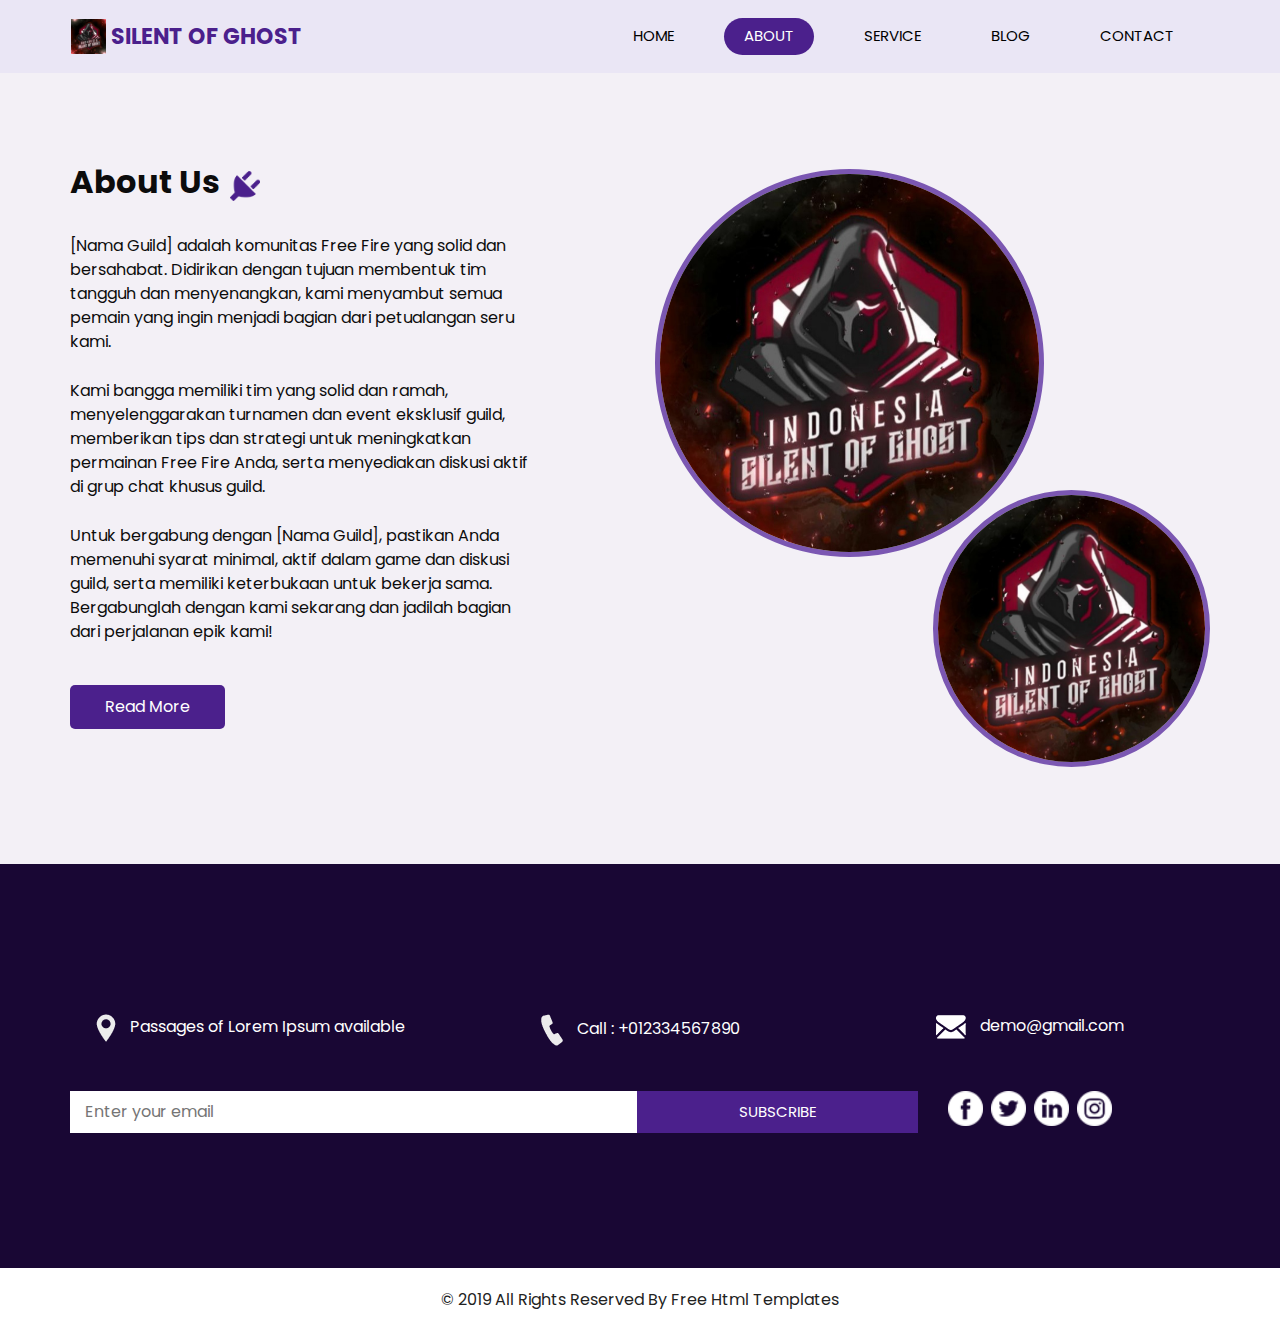
==== about.html @ 3e4c9d4e "my guild" ====
<!DOCTYPE html>
<html>

<head>
  <!-- Basic -->
  <meta charset="utf-8" />
  <meta http-equiv="X-UA-Compatible" content="IE=edge" />
  <!-- Mobile Metas -->
  <meta name="viewport" content="width=device-width, initial-scale=1, shrink-to-fit=no" />
  <!-- Site Metas -->
  <meta name="keywords" content="" />
  <meta name="description" content="" />
  <meta name="author" content="" />

  <title>SILENT OF GHOST</title>

  <!-- slider stylesheet -->
  <link rel="stylesheet" type="text/css" href="https://cdnjs.cloudflare.com/ajax/libs/OwlCarousel2/2.1.3/assets/owl.carousel.min.css" />

  <!-- bootstrap core css -->
  <link rel="stylesheet" type="text/css" href="css/bootstrap.css" />

  <!-- fonts style -->
  <link href="https://fonts.googleapis.com/css?family=Poppins:400,600,700&display=swap" rel="stylesheet">
  <!-- Custom styles for this template -->
  <link href="css/style.css" rel="stylesheet" />
  <!-- responsive style -->
  <link href="css/responsive.css" rel="stylesheet" />
</head>

<body class="sub_page">

  <div class="hero_area">
    <!-- header section strats -->
    <header class="header_section">
      <div class="container">
        <nav class="navbar navbar-expand-lg custom_nav-container ">
          <a class="navbar-brand" href="index.html">
            <img src="images/logo.png" alt="">
            <span>
              SILENT OF GHOST
            </span>
          </a>
          <button class="navbar-toggler" type="button" data-toggle="collapse" data-target="#navbarSupportedContent" aria-controls="navbarSupportedContent" aria-expanded="false" aria-label="Toggle navigation">
            <span class="s-1"> </span>
            <span class="s-2"> </span>
            <span class="s-3"> </span>
          </button>

          <div class="collapse navbar-collapse" id="navbarSupportedContent">
            <div class="d-flex ml-auto flex-column flex-lg-row align-items-center">
              <ul class="navbar-nav  ">
                <li class="nav-item ">
                  <a class="nav-link" href="index.html">Home <span class="sr-only">(current)</span></a>
                </li>
                <li class="nav-item active">
                  <a class="nav-link" href="about.html"> About</a>
                </li>
                <li class="nav-item">
                  <a class="nav-link" href="service.html"> Service </a>
                </li>
                <li class="nav-item">
                  <a class="nav-link" href="blog.html"> Blog </a>
                </li>
                <li class="nav-item">
                  <a class="nav-link" href="contact.html">Contact </a>
                </li>
              </ul>
            </div>
          </div>
        </nav>
      </div>
    </header>
    <!-- end header section -->
  </div>



  <!-- about section -->
  <section class="about_section layout_padding">
    <div class="container">
      <div class="row">
        <div class="col-md-6">
          <div class="detail-box">
            <div class="heading_container">
              <h2>
                About Us
              </h2>
              <img src="images/plug.png" alt="">
            </div>
<p>[Nama Guild] adalah komunitas Free Fire yang solid dan bersahabat. Didirikan dengan tujuan membentuk tim tangguh dan menyenangkan, kami menyambut semua pemain yang ingin menjadi bagian dari petualangan seru kami.</p>

        <p>Kami bangga memiliki tim yang solid dan ramah, menyelenggarakan turnamen dan event eksklusif guild, memberikan tips dan strategi untuk meningkatkan permainan Free Fire Anda, serta menyediakan diskusi aktif di grup chat khusus guild.</p>

        <p>Untuk bergabung dengan [Nama Guild], pastikan Anda memenuhi syarat minimal, aktif dalam game dan diskusi guild, serta memiliki keterbukaan untuk bekerja sama. Bergabunglah dengan kami sekarang dan jadilah bagian dari perjalanan epik kami!</p>
            <a href="">
              Read More
            </a>
          </div>
        </div>
        <div class="col-md-6">
          <div class="img_container">
            <div class="img-box b1">
              <img src="images/about-img1.jpg" alt="" />
            </div>
            <div class="img-box b2">
              <img src="images/about-img2.jpg" alt="" />
            </div>
          </div>

        </div>

      </div>
    </div>
  </section>

  <!-- end about section -->

  <!-- info section -->

  <section class="info_section layout_padding">
    <div class="container">
      <div class="info_contact">
        <div class="row">
          <div class="col-md-4">
            <a href="">
              <img src="images/location-white.png" alt="">
              <span>
                Passages of Lorem Ipsum available
              </span>
            </a>
          </div>
          <div class="col-md-4">
            <a href="">
              <img src="images/telephone-white.png" alt="">
              <span>
                Call : +012334567890
              </span>
            </a>
          </div>
          <div class="col-md-4">
            <a href="">
              <img src="images/envelope-white.png" alt="">
              <span>
                demo@gmail.com
              </span>
            </a>
          </div>
        </div>
      </div>
      <div class="row">
        <div class="col-md-8 col-lg-9">
          <div class="info_form">
            <form action="">
              <input type="text" placeholder="Enter your email">
              <button>
                subscribe
              </button>
            </form>
          </div>
        </div>
        <div class="col-md-4 col-lg-3">
          <div class="info_social">
            <div>
              <a href="">
                <img src="images/fb.png" alt="">
              </a>
            </div>
            <div>
              <a href="">
                <img src="images/twitter.png" alt="">
              </a>
            </div>
            <div>
              <a href="">
                <img src="images/linkedin.png" alt="">
              </a>
            </div>
            <div>
              <a href="">
                <img src="images/instagram.png" alt="">
              </a>
            </div>
          </div>
        </div>
      </div>

    </div>
  </section>

  <!-- end info section -->

  <!-- footer section -->
  <footer class="container-fluid footer_section">
    <div class="container">
      <div class="row">
        <div class="col-lg-7 col-md-9 mx-auto">
          <p>
            &copy; 2019 All Rights Reserved By
            <a href="https://html.design/">Free Html Templates</a>
          </p>
        </div>
      </div>
    </div>
  </footer>
  <!-- footer section -->


  <script src="js/jquery-3.4.1.min.js"></script>
  <script src="js/bootstrap.js"></script>

</body>

</html>
---- css/style.css ----
body {
  font-family: "Poppins", sans-serif;
  color: #0c0c0c;
  background-color: #ffffff;
}

.layout_padding {
  padding-top: 90px;
  padding-bottom: 90px;
}

.layout_padding2 {
  padding-top: 45px;
  padding-bottom: 45px;
}

.layout_padding2-top {
  padding-top: 45px;
}

.layout_padding2-bottom {
  padding-bottom: 45px;
}

.layout_padding-top {
  padding-top: 90px;
}

.layout_padding-bottom {
  padding-bottom: 90px;
}

.heading_container {
  display: -webkit-box;
  display: -ms-flexbox;
  display: flex;
  -webkit-box-pack: start;
      -ms-flex-pack: start;
          justify-content: flex-start;
  -webkit-box-align: center;
      -ms-flex-align: center;
          align-items: center;
  text-align: center;
}

.heading_container h2 {
  position: relative;
  font-weight: bold;
  margin-right: 10px;
}

.heading_container img {
  width: 30px;
}

/*header section*/
.hero_area {
  height: 98vh;
  position: relative;
  display: -webkit-box;
  display: -ms-flexbox;
  display: flex;
  -webkit-box-orient: vertical;
  -webkit-box-direction: normal;
      -ms-flex-direction: column;
          flex-direction: column;
  background-color: #eae6f5;
}

.sub_page .hero_area {
  height: auto;
}

.header_section .container {
  padding: 0;
}

.header_section .nav_container {
  margin: 0 auto;
}

.custom_nav-container .navbar-nav .nav-item .nav-link {
  padding: 7px 20px;
  margin: 10px 15px;
  color: #000000;
  text-align: center;
  border-radius: 35px;
  text-transform: uppercase;
  font-size: 15px;
}

.custom_nav-container .navbar-nav .nav-item.active .nav-link, .custom_nav-container .navbar-nav .nav-item:hover .nav-link {
  background-color: #4b208c;
  color: #ffffff;
}

a,
a:hover,
a:focus {
  text-decoration: none;
}

a:hover,
a:focus {
  color: initial;
}

.btn,
.btn:focus {
  outline: none !important;
  -webkit-box-shadow: none;
          box-shadow: none;
}

.custom_nav-container .nav_search-btn {
  background-image: url(../images/search-icon.png);
  background-size: 22px;
  background-repeat: no-repeat;
  background-position-y: 7px;
  width: 35px;
  height: 35px;
  padding: 0;
  border: none;
}

.navbar-brand {
  display: -webkit-box;
  display: -ms-flexbox;
  display: flex;
  -webkit-box-align: center;
      -ms-flex-align: center;
          align-items: center;
}

.navbar-brand img {
  margin-right: 5px;
  width: 35px;
}

.navbar-brand span {
  font-size: 22px;
  font-weight: 700;
  color: #4b208c;
}

.custom_nav-container {
  z-index: 99999;
}

.navbar-expand-lg .navbar-collapse {
  -webkit-box-align: end;
      -ms-flex-align: end;
          align-items: flex-end;
}

.custom_nav-container .navbar-toggler {
  outline: none;
}

.custom_nav-container .navbar-toggler {
  padding: 0;
  width: 37px;
  height: 42px;
}

.custom_nav-container .navbar-toggler span {
  display: block;
  width: 35px;
  height: 4px;
  background-color: #190734;
  margin: 7px 0;
  -webkit-transition: all .3s;
  transition: all .3s;
}

.custom_nav-container .navbar-toggler[aria-expanded="true"] .s-1 {
  -webkit-transform: rotate(45deg);
          transform: rotate(45deg);
  margin: 0;
  margin-bottom: -4px;
}

.custom_nav-container .navbar-toggler[aria-expanded="true"] .s-2 {
  display: none;
}

.custom_nav-container .navbar-toggler[aria-expanded="true"] .s-3 {
  -webkit-transform: rotate(-45deg);
          transform: rotate(-45deg);
  margin: 0;
  margin-top: -4px;
}

.custom_nav-container .navbar-toggler[aria-expanded="false"] .s-1,
.custom_nav-container .navbar-toggler[aria-expanded="false"] .s-2,
.custom_nav-container .navbar-toggler[aria-expanded="false"] .s-3 {
  -webkit-transform: none;
          transform: none;
}

/*end header section*/
/* slider section */
.slider_section {
  -webkit-box-flex: 1;
      -ms-flex: 1;
          flex: 1;
  display: -webkit-box;
  display: -ms-flexbox;
  display: flex;
  -webkit-box-align: center;
      -ms-flex-align: center;
          align-items: center;
  position: relative;
  z-index: 2;
  color: #3b3a3a;
  padding-bottom: 90px;
}

.slider_section .row {
  -webkit-box-align: center;
      -ms-flex-align: center;
          align-items: center;
}

.slider_section .detail_box {
  color: #000000;
}

.slider_section .detail_box h1 {
  text-transform: uppercase;
  font-weight: bold;
}

.slider_section .detail_box p {
  margin-top: 20px;
}

.slider_section .detail_box a {
  display: inline-block;
  padding: 10px 40px;
  background-color: #4b208c;
  color: #ffffff;
  border-radius: 35px;
  margin-top: 35px;
}

.slider_section .detail_box a:hover {
  background-color: #5625a1;
}

.slider_section .img_container {
  border: 7px solid #7b57b2;
  border-radius: 100%;
  overflow: hidden;
}

.slider_section .img_container div#carouselExampleContarols {
  width: 100%;
  position: unset;
}

.slider_section .img_container .img-box img {
  width: 100%;
}

.slider_section .carousel-control-prev,
.slider_section .carousel-control-next {
  top: initial;
  left: initial;
  bottom: 5%;
  right: 10%;
  width: 45px;
  height: 45px;
  border: none;
  border-radius: 100%;
  opacity: 1;
  background-repeat: no-repeat;
  background-size: 8px;
  background-position: center;
}

.slider_section .carousel-control-prev {
  background-image: url(../images/prev.png);
  background-color: #ffffff;
  -webkit-transform: translate(-85px, 30px);
          transform: translate(-85px, 30px);
}

.slider_section .carousel-control-next {
  background-image: url(../images/next.png);
  background-color: #4b208c;
  -webkit-transform: translate(-45px, 0);
          transform: translate(-45px, 0);
}

.service_section {
  text-align: center;
}

.service_section .heading_container {
  -webkit-box-pack: center;
      -ms-flex-pack: center;
          justify-content: center;
}

.service_section .service_container {
  display: -webkit-box;
  display: -ms-flexbox;
  display: flex;
  -webkit-box-pack: center;
      -ms-flex-pack: center;
          justify-content: center;
  padding: 35px 0;
  -ms-flex-wrap: wrap;
      flex-wrap: wrap;
}

.service_section .service_container .box {
  margin: 25px 1%;
  -ms-flex-preferred-size: 31%;
      flex-basis: 31%;
  padding: 35px 25px 25px;
  border-radius: 15px;
  -webkit-box-shadow: 0 0 10px 0 rgba(0, 0, 0, 0.15);
          box-shadow: 0 0 10px 0 rgba(0, 0, 0, 0.15);
  border-top: 15px solid transparent;
  overflow: hidden;
  -webkit-transition: all .1s;
  transition: all .1s;
}

.service_section .service_container .box .img-box {
  display: -webkit-box;
  display: -ms-flexbox;
  display: flex;
  -webkit-box-pack: center;
      -ms-flex-pack: center;
          justify-content: center;
  -webkit-box-align: center;
      -ms-flex-align: center;
          align-items: center;
  height: 125px;
}

.service_section .service_container .box .img-box img {
  width: 90px;
}

.service_section .service_container .box .detail-box {
  margin-top: 25px;
}

.service_section .service_container .box .detail-box h5 {
  color: #2e0e5f;
  font-weight: 600;
  position: relative;
}

.service_section .service_container .box:hover, .service_section .service_container .box.active {
  border-top: 15px solid #512a97;
}

.service_section .btn-box {
  display: -webkit-box;
  display: -ms-flexbox;
  display: flex;
  -webkit-box-pack: center;
      -ms-flex-pack: center;
          justify-content: center;
  margin-top: 25px;
}

.service_section .btn-box a {
  display: inline-block;
  padding: 10px 35px;
  background-color: #4b208c;
  color: #ffffff;
  border-radius: 35px;
}

.service_section .btn-box a:hover {
  background-color: #5625a1;
}

.about_section {
  background-color: #f3f0f6;
}

.about_section .row {
  -webkit-box-align: center;
      -ms-flex-align: center;
          align-items: center;
}

.about_section .img_container {
  display: -webkit-box;
  display: -ms-flexbox;
  display: flex;
  -webkit-box-orient: vertical;
  -webkit-box-direction: normal;
      -ms-flex-direction: column;
          flex-direction: column;
}

.about_section .img_container .img-box {
  border: 5px solid #7b57b2;
  border-radius: 100%;
  overflow: hidden;
}

.about_section .img_container .img-box.b1 {
  width: 70%;
}

.about_section .img_container .img-box.b2 {
  width: 50%;
  margin-left: auto;
  margin-top: -12%;
}

.about_section .img_container .img-box img {
  width: 100%;
}

.about_section .detail-box {
  margin-right: 15%;
}

.about_section .detail-box p {
  margin-top: 25px;
}

.about_section .detail-box a {
  display: inline-block;
  padding: 10px 35px;
  background-color: #4b208c;
  color: #ffffff;
  border-radius: 5px;
  margin: 25px 0 45px 0;
}

.about_section .detail-box a:hover {
  background-color: #5625a1;
}

.blog_section .heading_container {
  -webkit-box-pack: center;
      -ms-flex-pack: center;
          justify-content: center;
}

.blog_section .heading_container h2::before {
  background-color: #ffffff;
}

.blog_section .box {
  margin-top: 55px;
  background-color: #ffffff;
  -webkit-box-shadow: 0 0 10px 0 rgba(0, 0, 0, 0.15);
          box-shadow: 0 0 10px 0 rgba(0, 0, 0, 0.15);
}

.blog_section .box .img-box {
  position: relative;
}

.blog_section .box .img-box img {
  width: 100%;
}

.blog_section .box .detail-box {
  padding: 25px 25px 15px;
}

.blog_section .box .detail-box h5 {
  font-weight: bold;
}

.contact_section {
  position: relative;
}

.contact_section form {
  margin-top: 45px;
  padding-right: 35px;
}

.contact_section input {
  width: 100%;
  border: none;
  height: 50px;
  margin-bottom: 25px;
  padding-left: 25px;
  background-color: transparent;
  outline: none;
  color: #101010;
  -webkit-box-shadow: 0px 2px 5px 0px rgba(0, 0, 0, 0.16);
  box-shadow: 0px 2px 5px 0px rgba(0, 0, 0, 0.16);
}

.contact_section input::-webkit-input-placeholder {
  color: #737272;
}

.contact_section input:-ms-input-placeholder {
  color: #737272;
}

.contact_section input::-ms-input-placeholder {
  color: #737272;
}

.contact_section input::placeholder {
  color: #737272;
}

.contact_section input.message-box {
  height: 120px;
}

.contact_section button {
  border: none;
  display: inline-block;
  padding: 12px 45px;
  background-color: #4b208c;
  color: #ffffff;
  border-radius: 0px;
  margin-top: 35px;
}

.contact_section button:hover {
  background-color: #5625a1;
}

.contact_section .map_container {
  height: 100%;
  min-height: 325px;
}

.contact_section .map_container .map-responsive {
  height: 100%;
}

.footer_bg {
  background-image: url(../images/footer-bg.png);
  background-size: cover;
  background-position: top;
}

/* info section */
.info_section {
  background-color: #190734;
  color: #ffffff;
}

.info_section h6 {
  font-weight: bold;
}

.info_section .info_contact {
  margin-top: 60px;
  margin-bottom: 45px;
}

.info_section .info_contact .col-md-4 {
  display: -webkit-box;
  display: -ms-flexbox;
  display: flex;
  -webkit-box-pack: center;
      -ms-flex-pack: center;
          justify-content: center;
}

.info_section .info_contact a {
  color: #ffffff;
}

.info_section .info_contact img {
  max-width: 100%;
  margin-right: 10px;
}

.info_section .info_form {
  margin: 0 auto;
  margin-bottom: 45px;
}

.info_section .info_form h4 {
  text-transform: uppercase;
  text-align: center;
  margin-bottom: 20px;
}

.info_section .info_form form {
  display: -webkit-box;
  display: -ms-flexbox;
  display: flex;
  -webkit-box-align: center;
      -ms-flex-align: center;
          align-items: center;
}

.info_section .info_form form input {
  background-color: #ffffff;
  border: none;
  -webkit-box-flex: 2.5;
      -ms-flex: 2.5;
          flex: 2.5;
  outline: none;
  color: #000000;
  min-height: 42.4px;
  padding-left: 15px;
}

.info_section .info_form form input ::-webkit-input-placeholder {
  color: #ffffff;
  opacity: 0.2;
}

.info_section .info_form form input :-ms-input-placeholder {
  color: #ffffff;
  opacity: 0.2;
}

.info_section .info_form form input ::-ms-input-placeholder {
  color: #ffffff;
  opacity: 0.2;
}

.info_section .info_form form input ::placeholder {
  color: #ffffff;
  opacity: 0.2;
}

.info_section .info_form form button {
  -webkit-box-flex: 1;
      -ms-flex: 1;
          flex: 1;
  border: none;
  display: inline-block;
  padding: 10px 30px;
  background-color: #4b208c;
  color: #ffffff;
  border-radius: 0;
  font-size: 15px;
  text-transform: uppercase;
}

.info_section .info_form form button:hover {
  background-color: #5625a1;
}

.info_section .box {
  display: -webkit-box;
  display: -ms-flexbox;
  display: flex;
}

.info_section .info_social {
  display: -webkit-box;
  display: -ms-flexbox;
  display: flex;
}

.info_section .info_social img {
  width: 35px;
  margin-right: 8px;
}

/* end info section */
/* footer section*/
.footer_section {
  display: -webkit-box;
  display: -ms-flexbox;
  display: flex;
  -webkit-box-pack: center;
      -ms-flex-pack: center;
          justify-content: center;
  position: relative;
}

.footer_section p {
  color: #222222;
  margin: 0 auto;
  text-align: center;
  padding: 20px;
}

.footer_section p a {
  color: #222222;
}
/*# sourceMappingURL=style.css.map */
.logo_guild {
  border-radius: 20px;
}
---- css/responsive.css ----
@media (max-width: 1120px) {}

@media (max-width: 992px) {

  .hero_area {
    height: auto;
  }

  .header_section {
    padding-top: 10px;
  }

  #navbarSupportedContent {
    margin-top: 25px;
  }

  .slider_section {

    padding-top: 75px;
    padding-bottom: 150px;

  }

  .about_section .img-box {
    margin: 0 5%;
  }

  .about_section .detail-box {
    margin-right: 5%;
  }

  .service_section .service_container .box {
    -ms-flex-preferred-size: 48%;
    flex-basis: 48%;
  }

  .about_section .img_container .img-box.b2 {
    margin-top: -5%;
  }

}

@media (max-width: 768px) {


  .slider_section .detail_box {
    text-align: center;
  }

  .slider_section .img_content {
    margin-top: 55px;
  }

  .contact_section .map_container {
    margin-top: 45px;
  }

  .info_section .info_contact a {
    margin-bottom: 15px;
  }

  .info_section .info_social {
    justify-content: center;
  }

  .service_section .service_container .box {
    flex-basis: 98%;
  }

  .contact_section form {
    padding-right: 0;
  }

  .info_section .info_contact a {
    text-align: center;
  }
}

@media (max-width: 576px) {
  .about_section .img_container .img-box.b1 {
    width: 80%;
  }

  .about_section .img_container .img-box.b2 {
    width: 55%;
  }

  .info_section .info_form form {
    flex-direction: column;
  }

  .info_section .info_form form input {
    width: 100%;
  }

  .info_section .info_form form button {
    margin-top: 15px;
    padding: 10px 40px;
  }
}

@media (max-width: 480px) {}

@media (max-width: 420px) {

  .slider_section .carousel-control-prev,
  .slider_section .carousel-control-next {
    right: 0;
  }
}

@media (max-width: 360px) {}

@media (min-width: 1200px) {
  .container {
    max-width: 1170px;
  }
}
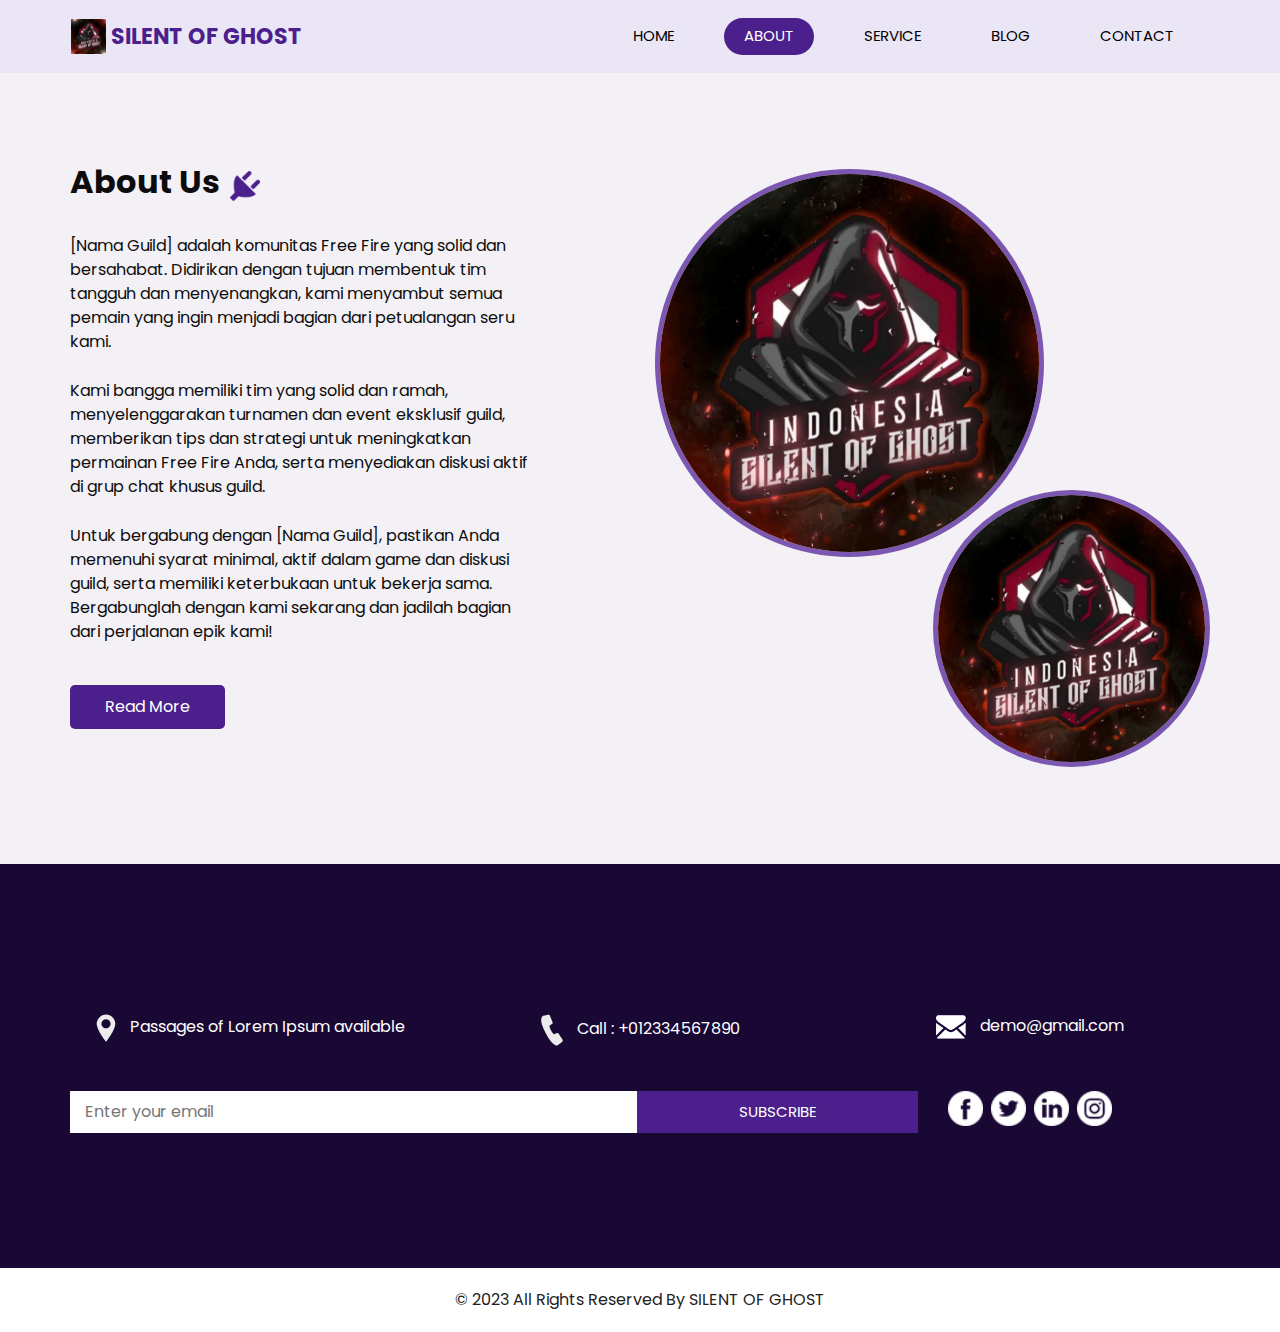
==== commit 7e601081: "my guild" ====
--- a/about.html
+++ b/about.html
@@ -196,8 +196,8 @@
       <div class="row">
         <div class="col-lg-7 col-md-9 mx-auto">
           <p>
-            &copy; 2019 All Rights Reserved By
-            <a href="https://html.design/">Free Html Templates</a>
+            &copy; 2023 All Rights Reserved By
+            <a href="/">SILENT OF GHOST</a>
           </p>
         </div>
       </div>
